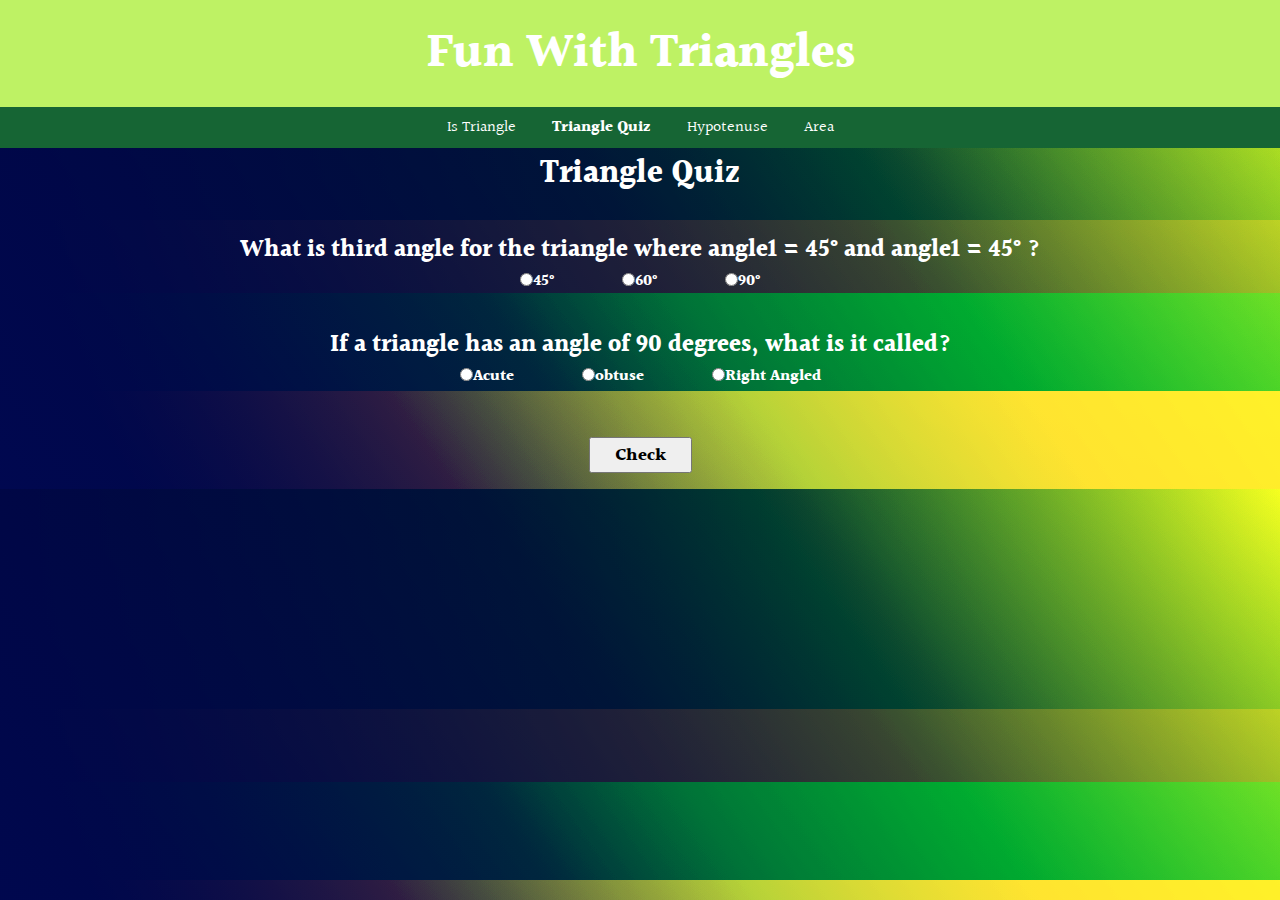
==== quiz.html @ c2e96f09 "initial commit" ====
<!DOCTYPE html>
<html lang="en">
<head>
    <meta charset="UTF-8">
    <meta http-equiv="X-UA-Compatible" content="IE=edge">
    <meta name="viewport" content="width=device-width, initial-scale=1.0">
    <title>Fun With Triangles | Quiz</title>

    <!-- css -->
    <link rel="stylesheet" href="quizStyle.css">
</head>
<body>
    <header>
        <h1>Fun With Triangles</h1>
        <nav>
            <a href="index.html">Is Triangle</a>
            <a href="quiz.html" style="font-weight: bold;">Triangle Quiz</a>
            <a href="calHypotenuse.html">Hypotenuse</a>
            <a href="areaOfTriangle.html">Area</a>
        </nav>
    </header>
    <h1 id="heading">Triangle Quiz</h1>
    <form class="quiz-form">
        <div class="question-container">
            <p>What is third angle for the triangle where angle1 = 45° and angle1 = 45° ?</p>
            <label><input class="radio-input" type="radio" name="question1" value="45">45°</label>
            <label><input class="radio-input" type="radio" name="question1" value="60">60°</label>
            <label><input class="radio-input" type="radio" name="question1" value="90">90°</label>
        </div>
        <div class="question-container">
            <p>If a triangle has an angle of 90 degrees, what is it called?</p>
            <label><input type="radio" name="question2" value="acute">Acute</label>
            <label><input type="radio" name="question2" value="obtuse">obtuse</label>
            <label><input type="radio" name="question2" value="right angled">Right Angled</label>
        </div>
    </form>
    <button id="check-answer">Check</button>
    <div id="output"></div>
    <script src="quiz.js"></script>
</body>
</html>
---- quizStyle.css ----
@import url('https://fonts.googleapis.com/css2?family=Alegreya&family=Amita&family=Baloo+2:wght@500&family=Gotu&family=Halant:wght@300&family=Nanum+Gothic&family=Rozha+One&display=swap');
*{
    font-family: 'Halant', serif;
    margin: 0%;
}

:root{
    --primary-color: #bef264;
    --secondary-color: #166534;
}

body{
    background: linear-gradient(55deg, #000850 0%, #000320 100%), 
    radial-gradient(100% 225% at 100% 0%, #FF6928 0%, #000000 100%), 
    linear-gradient(235deg, #BDFF00 0%, #000000 100%),
     linear-gradient(180deg, #002BDC 0%, #002BDC 45%, #2F4BFF 45%, #2F4BFF 60%, #00A6E7 60%, #00A6E7 80%, #FFE37F 80%, #FFE37F 100%);
    background-blend-mode: screen, overlay, hard-light, normal;   
    display: flex;
    flex-direction: column;
    text-align: center;
}

label,p,#heading{
    color: white;
}

header h1{
    color: #fff;
    font-size: 3rem;
    background-color: var(--primary-color);
    margin: 0%;
    padding: 1rem;
}

nav{
    background-color: var(--secondary-color);
    text-align: center;
    margin: 0%;
    padding: 0.5rem;
}

nav a{
    color: #fff;
    text-decoration: none;
    padding: 1rem;
}

label{
    font-weight: bold;
    padding: 2rem;
}

.question-container{
    font-weight: bold;
    margin: 2rem;
}

.question-container p {
    font-size: x-large;
}

button{
    margin: 1rem auto;
    padding: 0.1rem 1.5rem;
    font-size: large;
    font-weight: bold;
}

#output{
    font-size: x-large;
    font-weight: bolder;
}
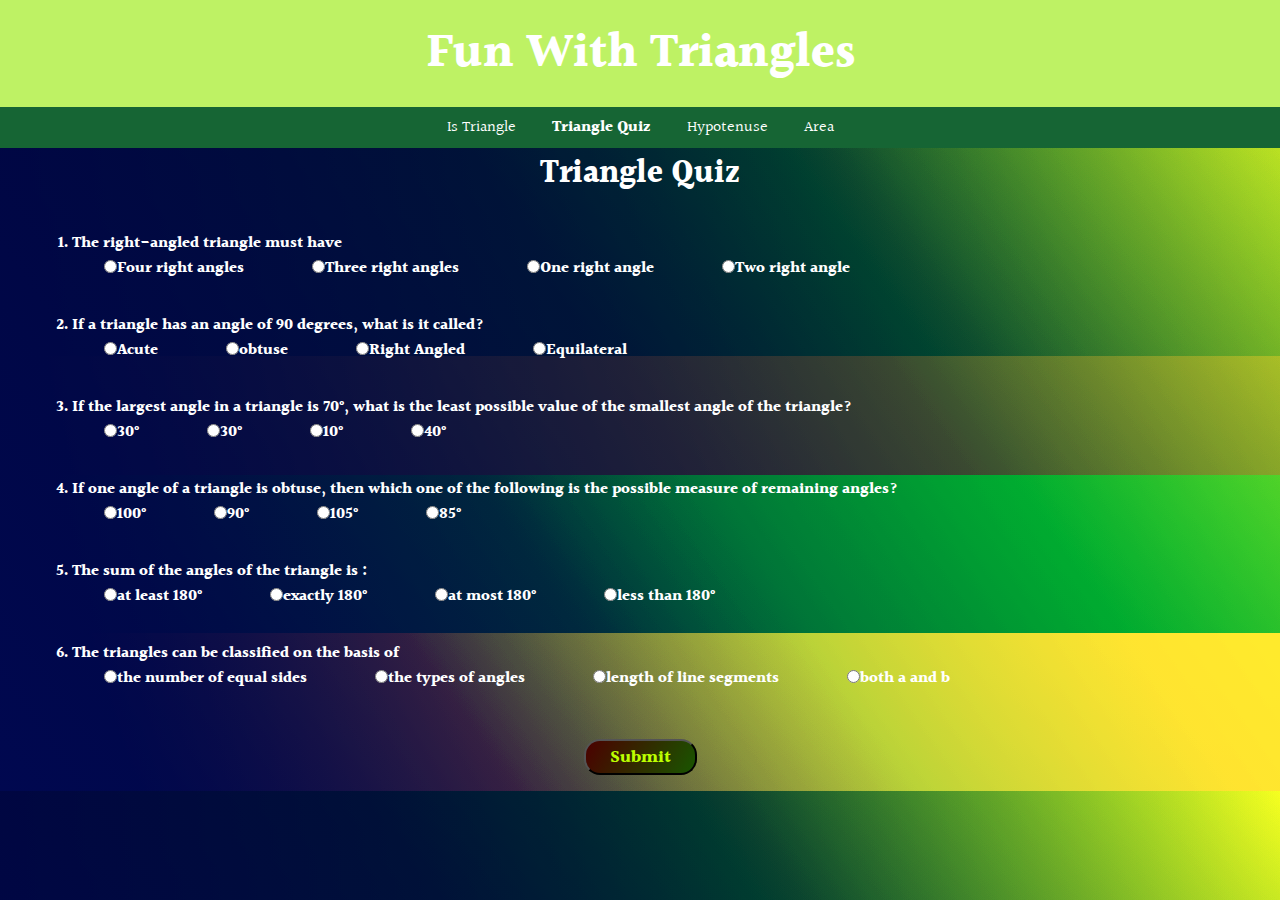
==== commit 6080002c: "refactored formulas and styles" ====
--- a/quiz.html
+++ b/quiz.html
@@ -22,21 +22,54 @@
     </header>
     <h1 id="heading">Triangle Quiz</h1>
     <form class="quiz-form">
+        <ol>
         <div class="question-container">
-            <p>What is third angle for the triangle where angle1 = 45° and angle1 = 45° ?</p>
-            <label><input class="radio-input" type="radio" name="question1" value="45">45°</label>
-            <label><input class="radio-input" type="radio" name="question1" value="60">60°</label>
-            <label><input class="radio-input" type="radio" name="question1" value="90">90°</label>
+            <li>The right-angled triangle must have</li>
+            <label><input class="radio-input" type="radio" name="question1" value="a">Four right angles</label>
+            <label><input class="radio-input" type="radio" name="question1" value="b">Three right angles</label>
+            <label><input class="radio-input" type="radio" name="question1" value="c">One right angle</label>
+            <label><input class="radio-input" type="radio" name="question1" value="d">Two right angle</label>
         </div>
         <div class="question-container">
-            <p>If a triangle has an angle of 90 degrees, what is it called?</p>
+            <li>If a triangle has an angle of 90 degrees, what is it called?</li>
             <label><input type="radio" name="question2" value="acute">Acute</label>
             <label><input type="radio" name="question2" value="obtuse">obtuse</label>
             <label><input type="radio" name="question2" value="right angled">Right Angled</label>
+            <label><input type="radio" name="question2" value="Equilateral">Equilateral</label>
         </div>
+        <div class="question-container">
+            <li>If the largest angle in a triangle is 70°, what is the least possible value of the smallest angle of the triangle?</li>
+            <label><input type="radio" name="question3" value="30">30°</label>
+            <label><input type="radio" name="question3" value="30">30°</label>
+            <label><input type="radio" name="question3" value="10">10°</label>
+            <label><input type="radio" name="question3" value="40">40°</label>
+        </div>
+        <div class="question-container">
+            <li>If one angle of a triangle is obtuse, then which one of the following is the possible measure of remaining angles?</li>
+            <label><input type="radio" name="question4" value="100">100°</label>
+            <label><input type="radio" name="question4" value="90">90°</label>
+            <label><input type="radio" name="question4" value="105">105°</label>
+            <label><input type="radio" name="question4" value="85">85°</label>
+        </div>
+        <div class="question-container">
+            <li>The sum of the angles of the triangle is : </li>
+            <label><input type="radio" name="question5" value="a">at least 180°</label>
+            <label><input type="radio" name="question5" value="180">exactly 180°</label>
+            <label><input type="radio" name="question5" value="c">at most 180°</label>
+            <label><input type="radio" name="question5" value="d">less than 180°</label>
+        </div>
+        <div class="question-container">
+            <li>The triangles can be classified on the basis of </li>
+            <label><input type="radio" name="question6" value="a">the number of equal sides</label>
+            <label><input type="radio" name="question6" value="b">the types of angles</label>
+            <label><input type="radio" name="question6" value="c">length of line segments</label>
+            <label><input type="radio" name="question6" value="both">both a and b</label>
+        </div>
+
+    </ol>
     </form>
-    <button id="check-answer">Check</button>
     <div id="output"></div>
+    <button id="check-answer" type="submit">Submit</button>
     <script src="quiz.js"></script>
 </body>
 </html>--- a/quizStyle.css
+++ b/quizStyle.css
@@ -20,7 +20,7 @@
     text-align: center;
 }
 
-label,p,#heading{
+label,li,#heading{
     color: white;
 }
 
@@ -53,6 +53,7 @@
 .question-container{
     font-weight: bold;
     margin: 2rem;
+    text-align: left;
 }
 
 .question-container p {
@@ -69,4 +70,12 @@
 #output{
     font-size: x-large;
     font-weight: bolder;
-}+    color:whitesmoke;
+}
+
+#check-answer
+    {
+        border-radius: 1rem;
+        color: #BDFF00;
+        background: linear-gradient(120deg, #4B0000 0%, green 150%);
+    }